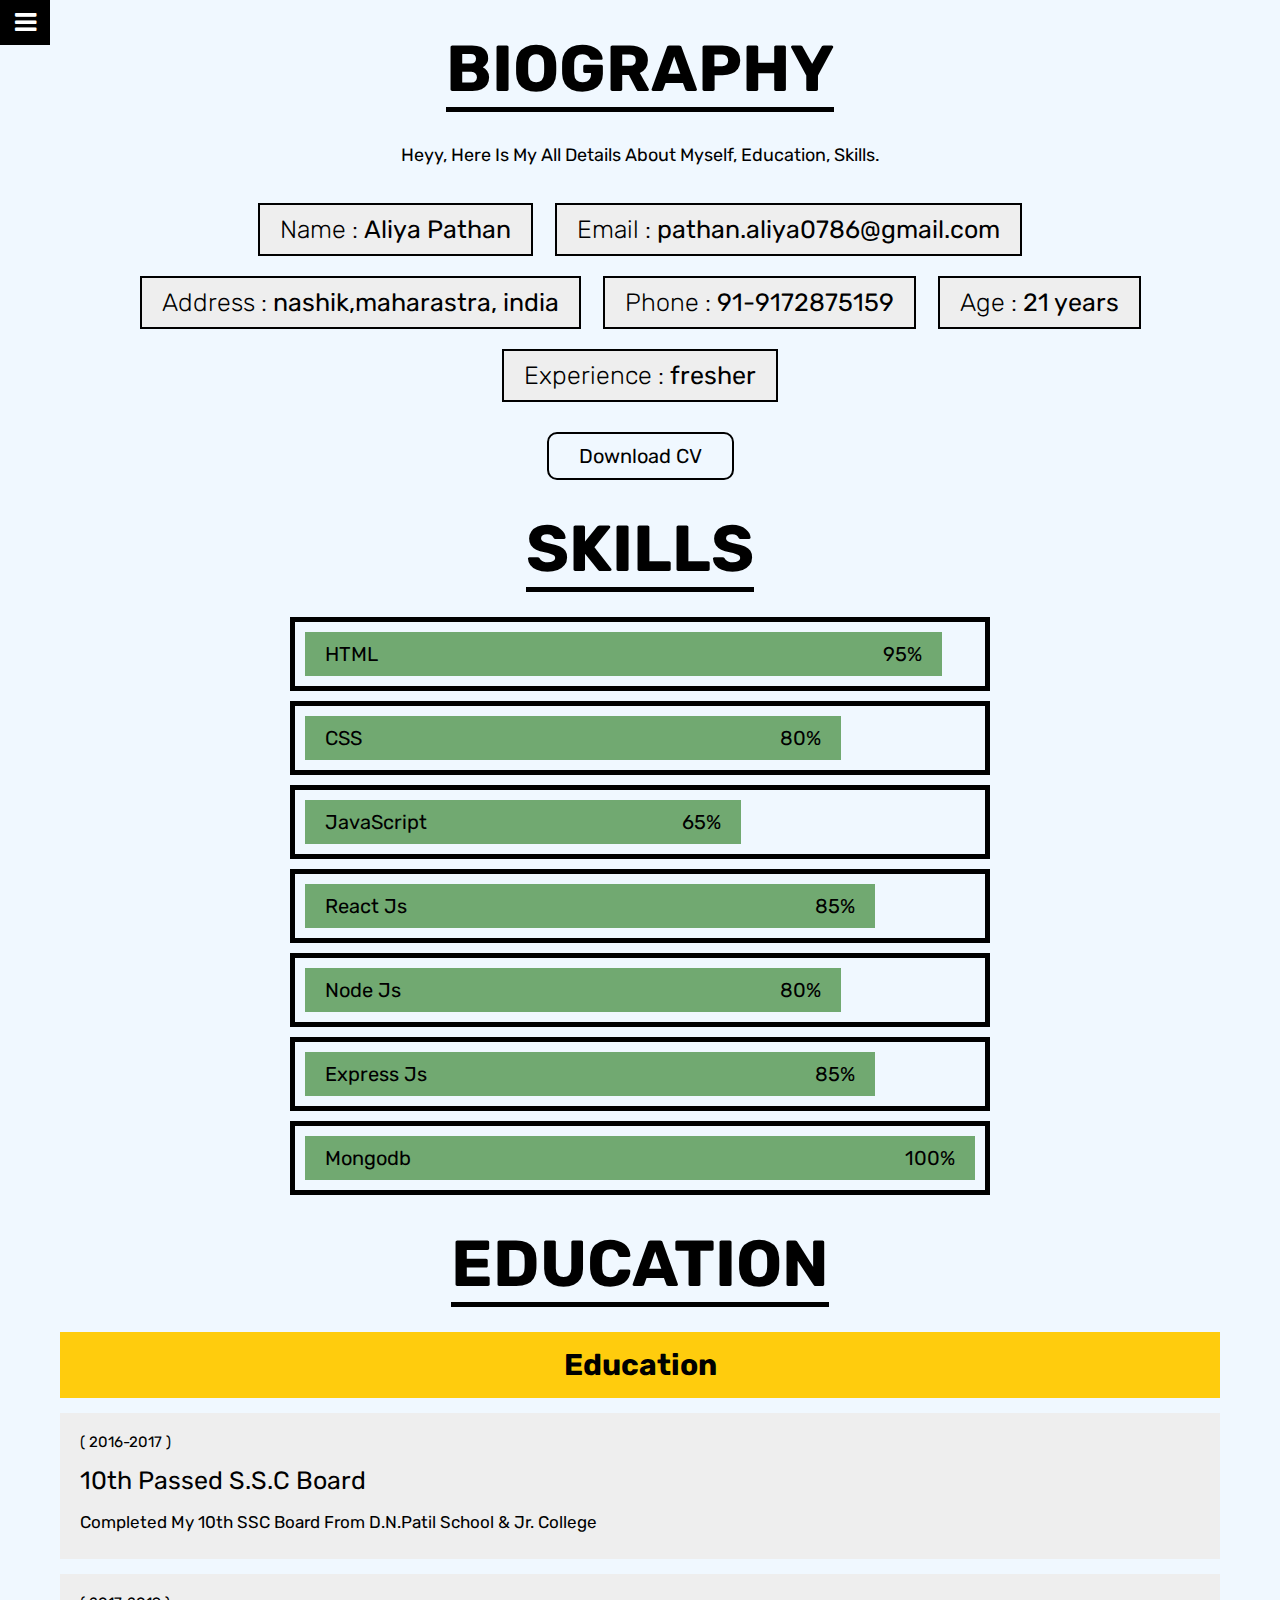
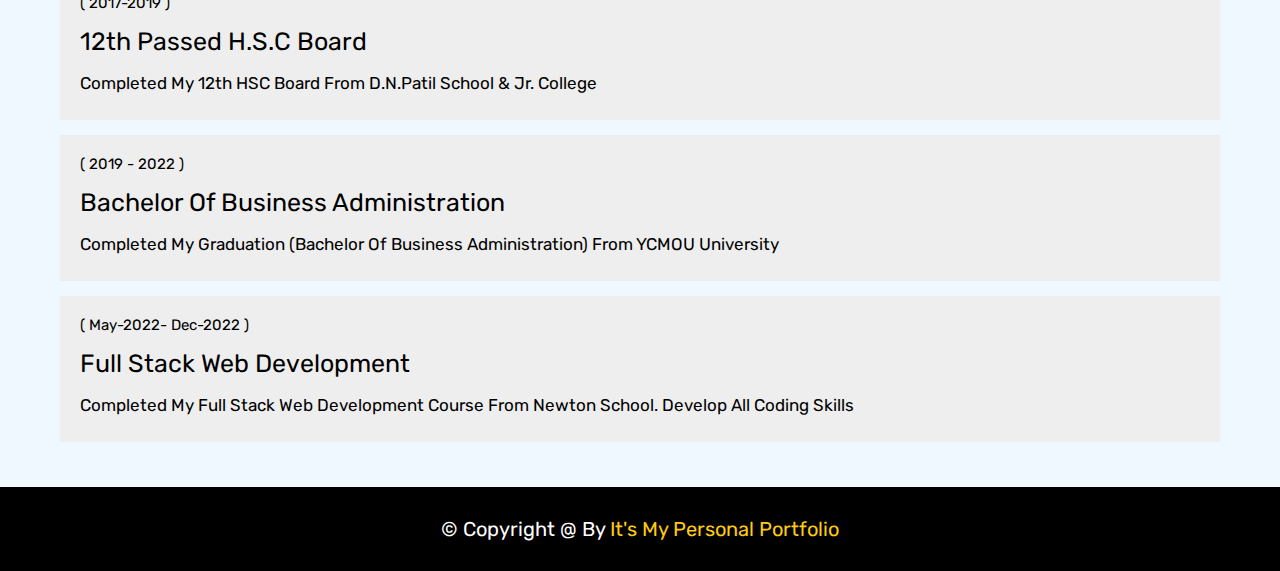
==== about.html @ 8217d77c "updated" ====
<!DOCTYPE html>
<html lang="en">
<head>
    <meta charset="UTF-8">
    <meta http-equiv="X-UA-Compatible" content="IE=edge">
    <meta name="viewport" content="width=device-width, initial-scale=1.0">
    <title>Portfolio-Aliya</title>
    <link rel="stylesheet" href="style.css">
    <link rel="stylesheet" href="https://cdnjs.cloudflare.com/ajax/libs/font-awesome/4.7.0/css/font-awesome.min.css">
    <!-- css link  -->

</head>
<body>
   <header class="header">
    
   <div id="menu-btn"class="fa fa-bars"></div>


   <a href="#home" class="logo">Portfolio</a>
   <nav class="navbar">
       <a href="/index.html" class="active">Home</a>
       <a href="/about.html">About</a>
       <a href="/service.html">Services</a>
       <a href="/port.html">Portfolio</a>
       <a href="/contact.html">Contact</a>  
    </nav>
    <div class="follow">
        <a href="#" class="fa fa-facebook"></a>
        <a href="#" class="fa fa-twitter"></a>
        <a href="#" class="fa fa-instagram"></a>  
        <a href="https://www.linkedin.com/in/aliya-pathan-8a0330228" class="fa fa-linkedin" target="_blank"></a>
        <a href="https://github.com/aliya0505" class="fa fa-github" target="blank"></a>
    </div>
   </header>
   <section class="about" id="about">

    <h1 class="heading"> <span>biography</span> </h1>
 
    <div class="biography">
 
     <p>Heyy, here is my all details about myself, education, skills. </p>

     <div class="bio">
        <h3> <span>name : </span> Aliya Pathan </h3>
        <h3> <span>email : </span> pathan.aliya0786@gmail.com </h3>
        <h3> <span>address : </span> nashik,maharastra, india </h3>
        <h3> <span>phone : </span> 91-9172875159 </h3>
        <h3> <span>age : </span> 21 years </h3>
        <h3> <span>experience : </span> fresher</h3>
     </div>
         <a href="#" class="btn">download CV</a>

    </div>

    <div class="skills">

        <h1 class="heading"> <span>skills</span> </h1>
  
        <div class="progress">
           <div class="bar"> <h3><span>HTML</span> <span>95%</span></h3> </div>
           <div class="bar"> <h3><span>CSS</span> <span>80%</span></h3> </div>
           <div class="bar"> <h3><span>JavaScript</span> <span>65%</span></h3> </div>
           <div class="bar"> <h3><span>React js</span> <span>85%</span></h3> </div>
           <div class="bar"> <h3><span>Node js</span> <span>80%</span></h3> </div>
           <div class="bar"> <h3><span>Express js</span> <span>85%</span></h3> </div>
           <div class="bar"> <h3><span>Mongodb</span> <span>100%</span></h3> </div>
        </div>
  
     </div>

     <div class="edu-exp">

        <h1 class="heading"> <span>education</span> </h1>
  
        <div class="row">
  
           <div class="box-container">
  
              <h3 class="title">education</h3>
  
              <div class="box">
                 <span>( 2016-2017 )</span>
                 <h3>10th Passed S.S.C Board</h3>
                 <p> completed my 10th SSC board from D.N.Patil school & jr. college</p>
              </div>
  
              <div class="box">
                 <span>( 2017-2019 )</span>
                 <h3>12th passed H.S.C Board</h3>
                 <p> completed my 12th HSC board from D.N.Patil school & jr. college</p>
              </div>
  
              <div class="box">
                 <span>( 2019 - 2022 )</span>
                 <h3>Bachelor of Business Administration</h3>
                 <p>completed my graduation (Bachelor of Business Administration) from YCMOU university</p>
              </div>

              <div class="box">
                <span>( May-2022- Dec-2022 )</span>
                <h3>Full Stack Web Development</h3>
                <p>completed my full Stack web development course from newton school. develop all coding skills </p>
             </div>
  
           </div>
        </div>

    </section>

    <div class="credit"> &copy; copyright @ by <span>It's my personal portfolio</span> </div>


    <script src="/script.js"></script>
</script>
</body>
</html>
---- style.css ----
@import url('https://fonts.googleapis.com/css2?family=Rubik:wght@300;400;500;600&display=swap');

:root{
   --yellow:#ffcc0d;
   --black:#000;
   --white:#fff;
   --light-bg:#eee;
   --border-bold:.5rem solid var(--black);
   --border-light:.2rem solid var(--black);
}

*{
   font-family: 'Rubik', sans-serif;
   margin:0; padding:0;
   box-sizing: border-box;
   outline: none; border:none;
   text-decoration: none;
   text-transform: capitalize;
   color:var(--black);
}

*::selection{
   background-color: var(--black);
   color:var(--yellow);
}

*::-webkit-scrollbar{
   height: .5rem;
   width: 1rem;
}

*::-webkit-scrollbar-track{
   background-color: transparent;
}

*::-webkit-scrollbar-thumb{
   background-color: var(--yellow);
}

html{
   font-size: 62.5%;
   overflow-x: hidden;
   scroll-behavior: smooth;

}

body{
   overflow: hidden;
   transition: .2s linear !important;
   background-color: aliceblue;
}

body.active{
   padding-left: 35rem;
}

section{
   padding:3rem 2rem;
   margin: 0 auto;
   max-width: 1200px;
   text-align: center;
}

.heading{
   margin-bottom: 3rem;
   text-align: center;
}

.heading span{
   text-transform: uppercase;
   font-size: 6.5rem;
   border-bottom: var(--border-bold);
}

.message{
   position: sticky;
   top:2rem;
   max-width: 1200px;
   margin:0 auto;
   background-color: var(--yellow);
   display: flex;
   align-items: center;
   justify-content: space-between;
   padding:2rem;
   font-size: 2rem;
}

.message i{
   cursor: pointer;
}

.btn{
   display: inline-block;
   margin-top: 1rem;
   cursor: pointer;
   padding:1rem 3rem;
   border:var(--border-light);
   font-size: 2rem;
   background: none;
   border-radius: 10px;
}

.btn:hover{
   background-color: var(--black);
   color:var(--white);
}

.header{
   position: fixed;
   top:0; left:-35rem;
   height: 100vh;
   background-color: var(--white);
   border-right: var(--border-bold);
   width: 35rem;
   padding:3rem 2rem;
   text-align: center; 
   display: flex;
   align-items: center;
   justify-content: space-between;
   flex-flow: column;
   transition: .2s linear !important;
   text-align: center;
   z-index: 1000;
}

.header .logo{
   text-transform: uppercase;
   border-bottom: var(--border-bold);
   font-weight: bolder;
   font-size: 4.5rem;
}

.header .navbar{
   width: 100%;
}

.header .navbar a{
   display: block;
   font-size: 2.5rem;
   padding:1.5rem;
   margin:.5rem;
}

.header .navbar a.active,
.header .navbar a:hover{
   background-color: var(--yellow);
}

.header .follow a{
   font-size: 3rem;
   margin:0 1rem;
   cursor: pointer;
   transition: .6s linear !important;
}

.header .follow a:hover{
   transform: rotate(360deg);
}

#menu-btn{
   position: absolute;
   top:0; right:-5.5rem;
   height: 4.5rem;
   line-height: 4.5rem;
   width: 5rem;
   font-size: 2.5rem;
   cursor: pointer;
   background-color: var(--black);
   color:var(--white);
}

.header.active{
   left: 0;
}

.home{
   display: flex;
   align-items: center;
   flex-wrap: wrap;
   gap:2rem;
   min-height: 100vh;
}

.home .image{
   flex:1 1 40rem;
}

.home .image img{
   height: 65rem;
   padding:2rem;
   border:var(--border-bold);
}

.home .content{
   flex:1 1 40rem;
}

.home .content h3{
   text-transform: uppercase;
   font-size: 5rem;
   margin-bottom: .5rem;
}

.home .content span{
   display: inline-block;
   padding:1rem 2rem;
   background-color: var(--yellow);
   font-size: 2.5rem;
   margin:1rem 0;
}

.home .content p{
   font-size: 1.7rem;
   line-height: 2;
   padding:1rem 0;
}

.about .biography p{
   margin:2rem auto;
   max-width: 70rem;
   line-height: 2;
   font-size: 1.8rem;
}

.about .biography .bio{
   margin: 1rem 0;
}

.about .biography .bio h3{
   padding:1rem 2rem;
   display: inline-block;
   margin:1rem;
   background-color: var(--light-bg);
   border:var(--border-light);
   word-break: break-all;
   font-size: 2.5rem;
   font-weight: normal;
   text-transform: none;
}

.about .biography .bio h3 span{
   font-weight: lighter;
}

.about .skills{
   margin:3rem 0;
}

.about .skills .progress{
   margin-top: 1rem;
}

.about .skills .progress .bar{
   margin:1rem auto;
   max-width: 70rem;
   border:var(--border-bold);
   padding:1rem;
}

.about .skills .progress .bar h3{
   display: flex;
   align-items: center;
   justify-content: space-between;
   font-size: 2rem;
   padding:1rem 2rem;
   background-color: rgb(113, 169, 113);
}

.about .skills .progress .bar span{
   font-weight: normal;
}

.about .skills .progress .bar:nth-child(1) h3{
   width: 95%;
}

.about .skills .progress .bar:nth-child(2) h3{
   width: 80%;
}

.about .skills .progress .bar:nth-child(3) h3{
   width: 65%;
}
.about .skills .progress .bar:nth-child(4) h3{
    width: 85%;
 }
 .about .skills .progress .bar:nth-child(5) h3{
    width: 80%;
 }
 .about .skills .progress .bar:nth-child(6) h3{
    width: 85%;
 }
 .about .skills .progress .bar:nth-child(7) h3{
    width: 100%;
 }
    
.about .edu-exp .row{
   display: flex;
   flex-wrap: wrap;
   gap:1.5rem;
}

.about .edu-exp .row .box-container{
   flex:1 1 40rem;
}

.about .edu-exp .row .box-container .title{
   padding:1.5rem;
   font-size: 3rem;
   background-color: var(--yellow);
}

.about .edu-exp .row .box-container .box{
   text-align: left;
   margin:1.5rem 0;
   background-color: var(--light-bg);
   padding:2rem;
}

.about .edu-exp .row .box-container .box span{
   font-size: 1.5rem;
}

.about .edu-exp .row .box-container .box h3{
   font-size: 2.5rem;
   font-weight: normal;
   margin-top: 1.5rem;
   margin-bottom: 1rem;
}

.about .edu-exp .row .box-container .box p{
   line-height: 1.5;
   font-size: 1.7rem;
   line-height: 2;
}

.services .box-container{
   display: grid;
   grid-template-columns: repeat(auto-fit, minmax(30rem, 1fr));
   gap:1.5rem;
   align-items: flex-start;
   background-color: rgb(197, 157, 157);
}

.services .box-container .box{
   padding:3rem 2rem;
   border:var(--border-light);

}

.services .box-container .box i{
   font-size: 4rem;
   margin-bottom: 2rem;
}

.services .box-container .box h3{
   margin:1rem 0;
   font-size: 2rem;
   padding:1.5rem;
   background-color: var(--yellow);
   font-weight: normal;
}

.services .box-container .box p{
   line-height: 2;
   font-size: 1.7rem;
}

.services .box-container .box:hover{
   background-color: var(--black);
}

.services .box-container .box:hover i{
   color:var(--white);
}

.services .box-container .box:hover p{
   color:var(--white);
}

.portfolio .box-container{
   display: grid;
   grid-template-columns: repeat(auto-fit, minmax(30rem, 1fr));
   gap:1.5rem;
   align-items: flex-start;
}

.portfolio .box-container .box img{
   height: 30rem;
   width: 100%;
   object-fit: cover;
}

.portfolio .box-container .box h3{
   margin:1rem 0;
   font-size: 2rem;
   font-weight: normal;
}

.portfolio .box-container .box span{
   font-size: 1.7rem;
}

.contact form{
   max-width: 70rem;
   margin:0 auto;
}

.contact form .box{
   width: 100%;
   padding:1.4rem;
   font-size: 2rem;
   text-transform: none;
   border:var(--border-light);
   margin:1rem 0;
}

.contact form textarea{
   height: 20rem;
   resize: none;
}

.contact form .flex{
   display: flex;
   flex-wrap: wrap;
   justify-content: space-between;
   border-radius: 10px;
}

.contact form .flex .box{
   width: 49%;
   border-radius: 10px;
}

.contact .box-container{
   display: grid;
   grid-template-columns: repeat(auto-fit, minmax(30rem, 1fr));
   gap:1.5rem;
   align-items: flex-start;
   margin-top: 3rem;
}

.contact .box-container .box{
   padding:3rem 2rem;
   border:var(--border-light);
}

.contact .box-container .box i{
   font-size: 3rem;
   height: 7rem;
   width: 7rem;
   line-height: 7rem;
   color:var(--white);
   background-color: var(--black);
   margin-bottom: .5rem;
}

.contact .box-container .box h3{
   margin:1.5rem 0;
   font-size: 2.5rem;
}

.contact .box-container .box p{
   font-size: 2rem;
   text-transform: none;
}

.credit{
   text-align: center;
   background-color: var(--black);
   padding:3rem;
   font-size: 2rem;
   color:var(--white);
}

.credit span{
   color:var(--yellow);
}






/* media queries  */

@media (max-width:991px){

   html{
      font-size: 55%;
   }

   body.active{
      padding-left: 0;
   }

}

@media (max-width:450px){

   html{
      font-size: 50%;
   }

   .header.active{
      padding-top: 7rem;
   }

   #menu-btn.fa-times{
      right:0;
   }

   .home .image img{
      height: auto;
      width: 100%;
   }

   .heading span{
      font-size: 4rem;
   }

   .about .biography .bio h3{
      font-size: 2rem;
   }

   .contact form .flex .box{
      width: 100%;
   }

}
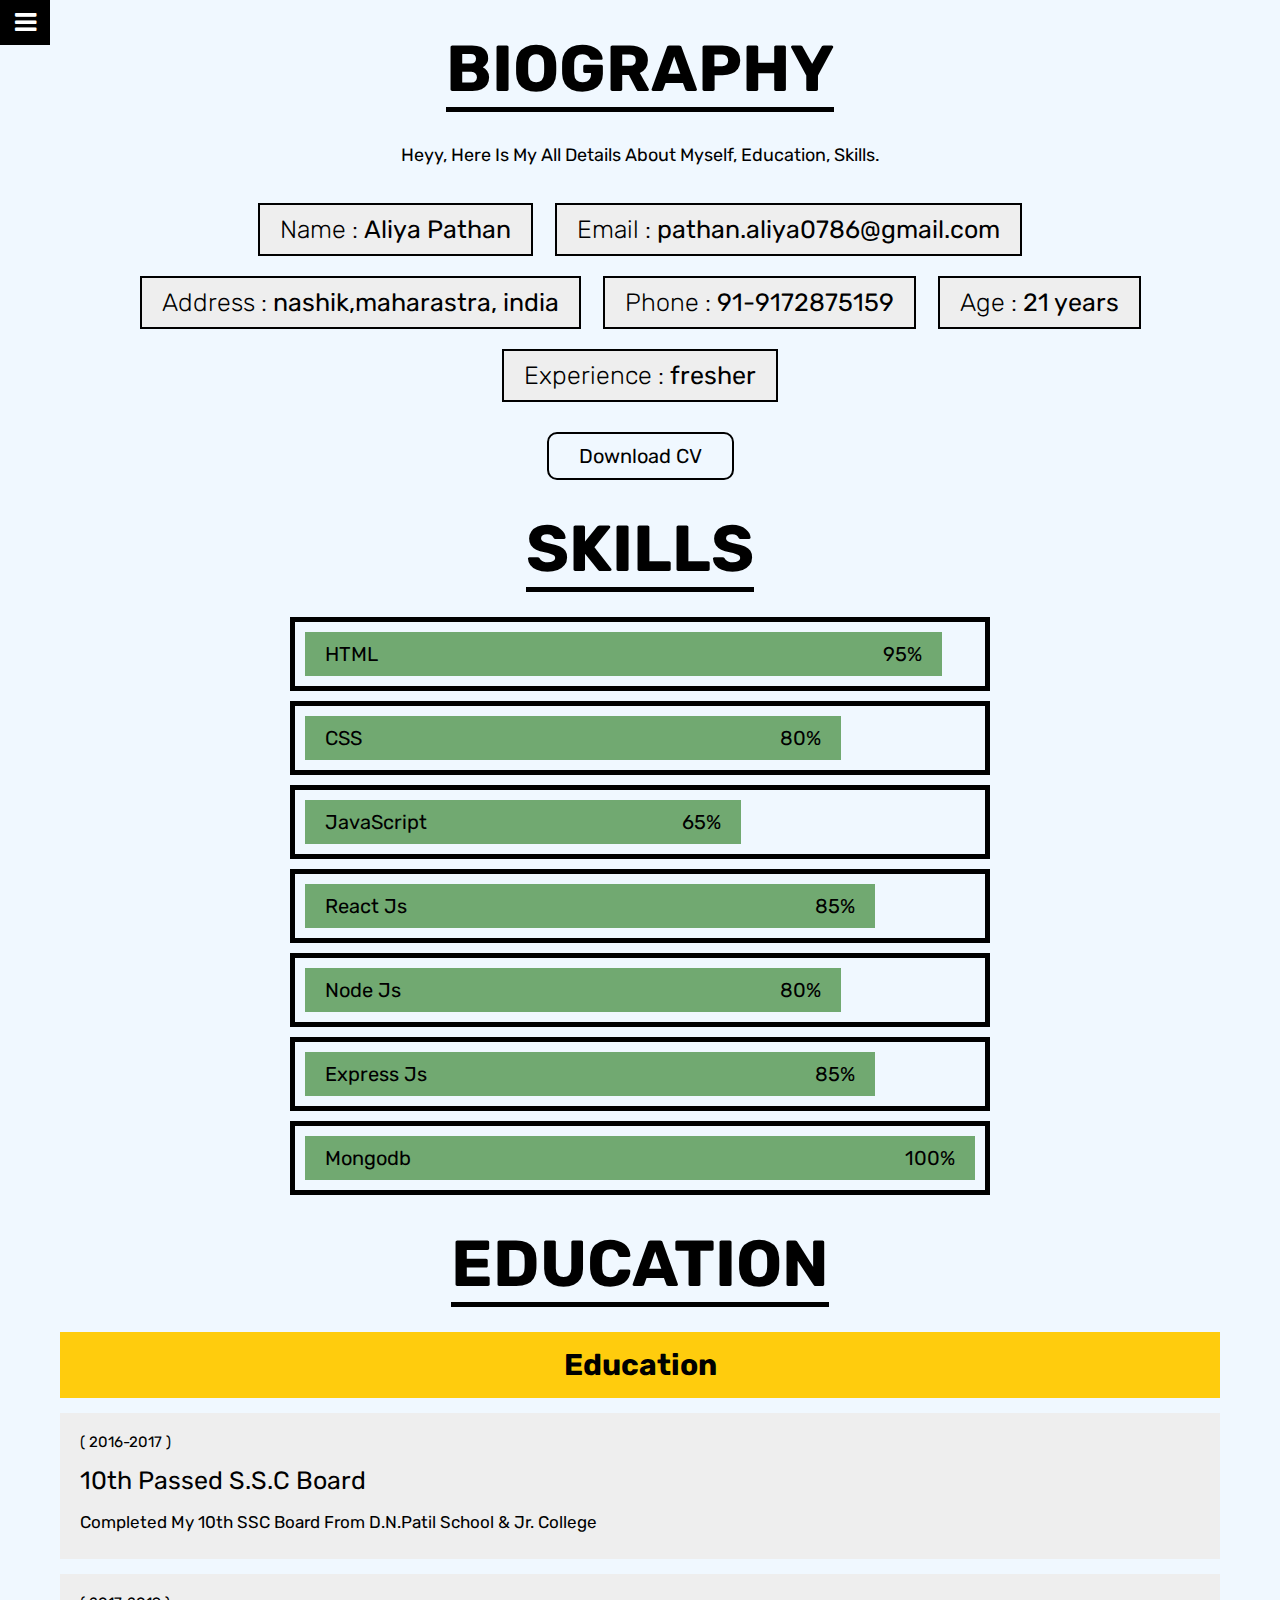
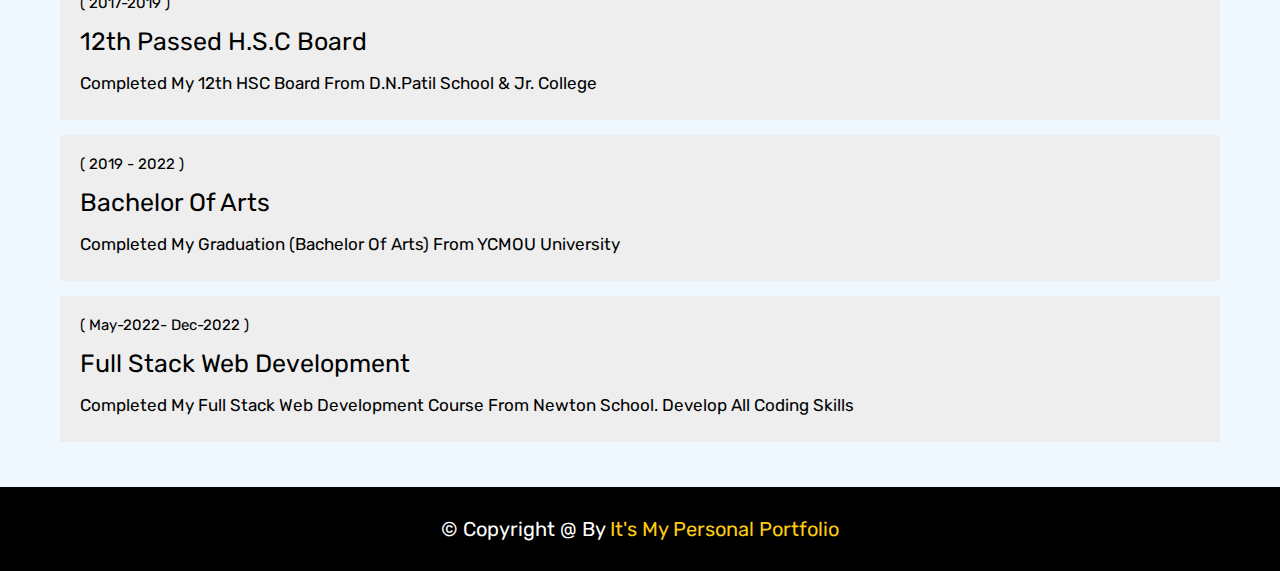
==== commit 53f0aa71: "Update added: in about.html" ====
--- a/about.html
+++ b/about.html
@@ -92,8 +92,8 @@
   
               <div class="box">
                  <span>( 2019 - 2022 )</span>
-                 <h3>Bachelor of Business Administration</h3>
-                 <p>completed my graduation (Bachelor of Business Administration) from YCMOU university</p>
+                 <h3>Bachelor of Arts</h3>
+                 <p>completed my graduation (Bachelor of Arts) from YCMOU university</p>
               </div>
 
               <div class="box">
